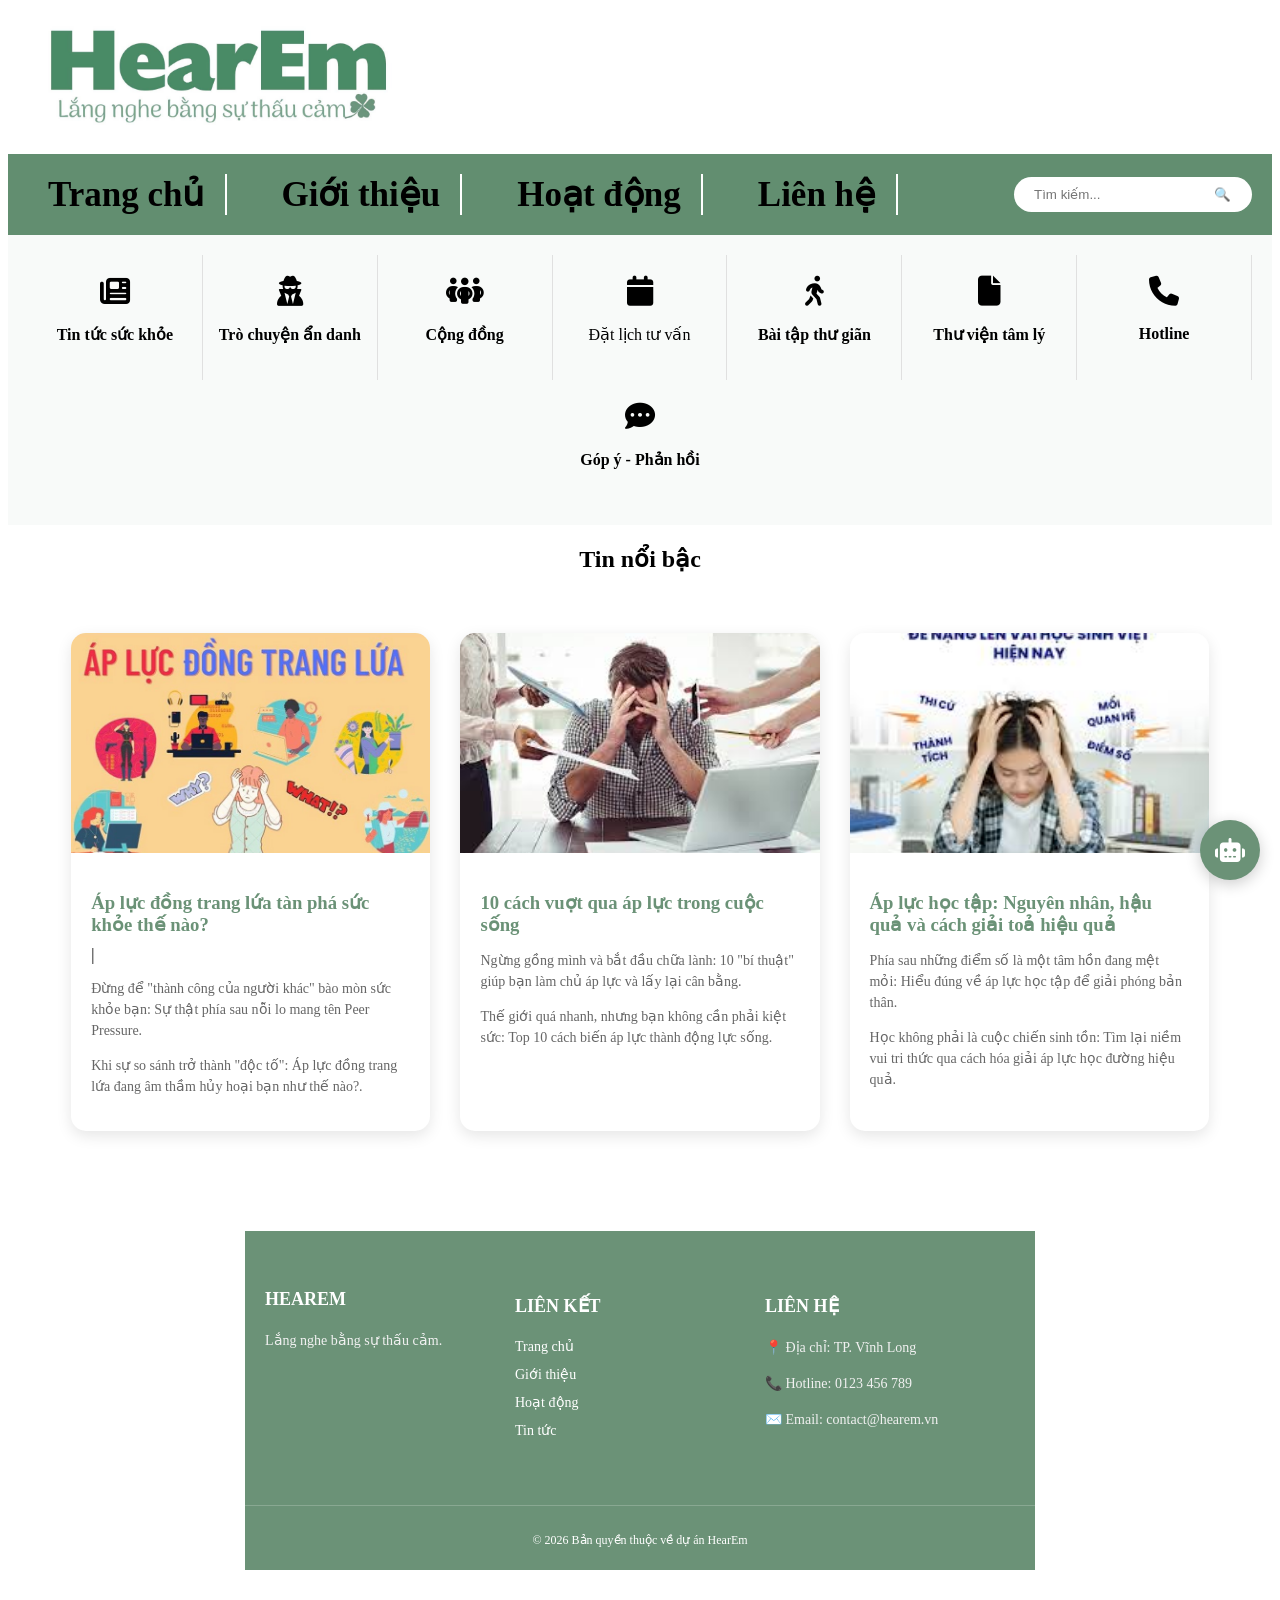
==== index.html @ fcebbf67 "3" ====
<!DOCTYPE html>
<html lang="Vi">
<head>
    <meta charset="UTF-8">
    <title>HearEm</title>
    <link rel="stylesheet" href="index.css">
   <link rel="stylesheet" href="https://cdnjs.cloudflare.com/ajax/libs/font-awesome/6.5.1/css/all.min.css">
</head>
<body>
    <input type="checkbox" id="kich-hoat-premium" style="display: none;">
</div>
    <img src="../img/1.png" alt="HearEm Logo" width="400">
     <div id="menu">
    <nav>
        <div class="nav-links">
            <a href="index.html"> Trang chủ</a>
            <a href="Gioithieu.html">Giới thiệu</a>
            <a href="#">Hoạt động</a>
            <a href="#">Liên hệ</a>
        </div>
        
        <div class="search">
            <input type="text" placeholder="Tìm kiếm...">
            <button type="submit">🔍</button>
        </div>
    </nav>
    </div>
<div class="feature-contain">
    <div class="feature">
        <div class="icon-box"><i class="fa-solid fa-newspaper"></i></div>
        <p><b>Tin tức sức khỏe</b></p>
    </div>

    <div class="feature">
        <div class="icon-box"><i class="fa-solid fa-user-secret"></i></div>
        <p><b>Trò chuyện ẩn danh</b></p>
    </div>

    <div class="feature">
        <div class="icon-box"> <i class="fa-sharp fa-solid fa-people-group"></i></div>
        <p><b>Cộng đồng</b></p>
    </div>

    <div class="feature">
    <div class="icon-box"><i class="fa-solid fa-calendar"></i></div>
    <p>Đặt lịch tư vấn</label></p>
    </div>
    <div class="feature">
        <div class="icon-box"><i class="fa-solid fa-person-walking"></i></div>
        <p><b>Bài tập thư giãn</b></p>
    </div>

    <div class="feature">
        <div class="icon-box"><i class="fa-solid fa-file"></i></div>
        <p><b>Thư viện tâm lý</b></p>
    </div>

    <div class="feature">
        <div class="icon-box"><i class="fa-etch fa-solid fa-phone"></i></div>
        <p><b>Hotline</b></p>
    </div>

    <div class="feature">
        <div class="icon-box"><i class="fa-solid fa-comment-dots"></i></div>
        <p><b>Góp ý - Phản hồi</b></p>
    </div>
</div>
    <div class="title">
        <h2>Tin nổi bậc</h2>
    </div>
    <div class="fontNews">
    <div class="khung">
        <div class="image">
            <img src="img/2.jpg" alt="Áp lực đồng trang lứa">
        </div>
        <div class="contain">
            <h3>Áp lực đồng trang lứa tàn phá sức khỏe thế nào?</h3>|
            <div class="themTin">
                <p>Đừng để "thành công của người khác" bào mòn sức khỏe bạn: Sự thật phía sau nỗi lo mang tên Peer Pressure.</p>
                <p>Khi sự so sánh trở thành "độc tố": Áp lực đồng trang lứa đang âm thầm hủy hoại bạn như thế nào?.</p>
            </div>
        </div>
    </div>
    <div class="khung">
        <div class="image">
            <img src="img/3.jpg" alt="áp lực trong cuộc sống">
        </div>
        <div class="contain">
            <h3>10 cách vuợt qua áp lực trong cuộc sống</h3>
            <div class="themTin">
                <p>Ngừng gồng mình và bắt đầu chữa lành: 10 "bí thuật" giúp bạn làm chủ áp lực và lấy lại cân bằng.</p>
                <p>Thế giới quá nhanh, nhưng bạn không cần phải kiệt sức: Top 10 cách biến áp lực thành động lực sống.</p>
            </div>
        </div>
    </div>
    <div class="khung">
        <div class="image">
            <img src="img/4.jpeg" alt="Áp lực học tập">
        </div>
        <div class="contain">
            <h3>Áp lực học tập: Nguyên nhân, hậu quả và cách giải toả hiệu quả</h3>
            <div class="themTin">
                <p>Phía sau những điểm số là một tâm hồn đang mệt mỏi: Hiểu đúng về áp lực học tập để giải phóng bản thân.</p>
                <p>Học không phải là cuộc chiến sinh tồn: Tìm lại niềm vui tri thức qua cách hóa giải áp lực học đường hiệu quả.</p>    
            </div>
        </div>
    </div>
    <div class="nut-mo-chat" onclick="toggleChat()">
    <i class="fa-solid fa-robot"></i>
</div>
<footer class="chan-trang">
    <div class="khung-footer">
        <div class="cot-chan-trang">
            <h3>HEAREM</h3>
            <p>Lắng nghe bằng sự thấu cảm.</p>
        </div>

        <div class="cot-chan-trang">
            <h4>LIÊN KẾT</h4>
            <ul>
                <li><a href="#">Trang chủ</a></li>
                <li><a href="#">Giới thiệu</a></li>
                <li><a href="#">Hoạt động</a></li>
                <li><a href="#">Tin tức</a></li>
            </ul>
        </div>

        <div class="cot-chan-trang">
            <h4>LIÊN HỆ</h4>
            <p>📍 Địa chỉ: TP. Vĩnh Long</p>
            <p>📞 Hotline: 0123 456 789</p>
            <p>✉️ Email: contact@hearem.vn</p>
        </div>
    </div>

    <div class="dong-ban-quyen">
        <p>© 2026 Bản quyền thuộc về dự án HearEm</p>
    </div>
</footer>
</body>
</html>
---- index.css ----
#menu {
    background-color: #628E70;
    padding:20px;
}

nav {
    display: flex;
    justify-content: space-between; 
    align-items: center; 
}

.nav-links {
    display: flex;
    gap: 35px; 
}


.search {
    background: white;
    padding: 5px 15px;
    border-radius: 20px;
    display: flex;
    align-items: center;
}

.search input {
    border: none;
    outline: none;
    padding: 5px;
}

.search button {
    background: none;
    border: none;
    cursor: pointer;
}
.nav-links a {
    color: #000000; 
    text-decoration: none;
    font-weight: bold;
    padding: 0 20px;               
    border-right: 2px solid white; 
    font-size:35px;
}
/* Khung bao ngoài cùng */
.material-icons {
    font-size: 40px;      
    color: #6B9277;       
    margin-bottom: 5px;
    display: block;
}

.feature:hover{
    color: #4A6753;       
    transform: scale(1.1);
    transition: 0.3s;
}
.feature-contain {
    display: flex;            
    flex-wrap: wrap;          
    justify-content: center;  
    background-color: #f8faf9;
    padding: 20px;
    gap: 0;                  
}

.feature {
    flex: 1;                 
    min-width: 150px;         
    text-align: center;
    padding: 20px 10px;
    border-right: 1px solid #e0e0e0;
    transition: 0.3s;
}
.feature:last-child {
    border-right: none;
}

.feature:hover {
    background-color: white;
    cursor: pointer;
}

.icon-box {
    font-size: 30px;
    margin-bottom: 10px;    
}
.title{
    
    text-align: center;
    padding 10px;
}
.image
{
    with: 80px;
    height:auto;
    min-width: 50px;
    object-fit: cover;
}
.fontNews {
    display: flex;          
    justify-content: center;   
    gap: 30px;                
    padding: 40px 5%;       
    flex-wrap: wrap;         
}
.khung {
    flex: 1;                
    min-width: 300px;      
    max-width: 380px;       
    background: white;
    border-radius: 15px;
    overflow: hidden;
    box-shadow: 0 5px 15px rgba(0,0,0,0.1);
    transition: 0.3s;
    margin-bottom: 20px;   
}

.khung:hover {
    transform: translateY(-10px); 
}
.contain {
    padding: 20px;       
}

.contain h3 {
    color: #6B9277;      
    margin-bottom: 10px;
}

.themTin p {
    font-size: 14px;
    color: #666;       
    line-height: 1.5;   
}
.image {
    width: 100%;
    height: 220px;        
    overflow: hidden;
}

.image img {
    width: 100%;
    height: 100%;          
    object-fit: cover;    
    object-position: center; 
}
.contain {
    padding: 20px;
}
/* Tổng thể chân trang */
.chan-trang {
    background-color: #6B9277; 
    color: white;
    padding: 40px 0 10px 0;
    margin-top: 50px;
}

/* Khung chứa các cột */
.khung-footer {
    max-width: 1200px;
    margin: 0 auto;
    display: flex;
    justify-content: space-around;
    flex-wrap: wrap;
    padding: 0 20px;
}

/* Từng cột nội dung */
.cot-chan-trang {
    flex: 1;
    min-width: 250px;
    margin-bottom: 20px;
}

.cot-chan-trang h3, .cot-chan-trang h4 {
    margin-bottom: 20px;
    font-size: 18px;
}

.cot-chan-trang p {
    font-size: 14px;
    line-height: 1.6;
    color: #f1f1f1;
}

/* Danh sách liên kết */
.cot-chan-trang ul {
    list-style: none;
    padding: 0;
}

.cot-chan-trang ul li {
    margin-bottom: 10px;
}

.cot-chan-trang ul li a {
    color: white;
    text-decoration: none;
    font-size: 14px;
}

.cot-chan-trang ul li a:hover {
    text-decoration: underline;
}

/* Dòng bản quyền dưới cùng */
.dong-ban-quyen {
    text-align: center;
    border-top: 1px solid rgba(255, 255, 255, 0.2);
    margin-top: 30px;
    padding-top: 15px;
    font-size: 12px;
}

.khung-chan-trang {
    max-width: 1200px;    
    margin: 0 auto;         
    display: flex;
    justify-content: space-between; 
    padding: 0 50px;      
    flex-wrap: wrap;
}


.cot-thong-tin {
    flex: 1;
    min-width: 250px;
    padding: 0 15px;      
}


.cot-thong-tin:first-child {
    padding-left: 0;
}


.cot-thong-tin h3 {
    font-size: 24px;
    margin-bottom: 15px;
    color: #ffffff;
    text-transform: uppercase; 
}

.cot-thong-tin p {
    text-align: justify;   
    line-height: 1.6;
}
.nut-mo-chat {
    position: fixed;
    bottom: 20px;
    right: 20px;
    background-color: #6B9277;
    color: white;
    width: 60px;
    height: 60px;
    border-radius: 50%;
    display: flex;
    justify-content: center;
    align-items: center;
    font-size: 24px;
    cursor: pointer;
    box-shadow: 0 4px 15px rgba(0,0,0,0.2);
    z-index: 1000;
}

.lop-phu-premium {
    display: none; 
    position: fixed; 
    top: 0;
    left: 0;
    width: 100vw;
    height: 100vh;
    background: rgba(0, 0, 0, 0.8); 
    z-index: 100000; 
    justify-content: center;
    align-items: center;
}


.hop-thong-bao {
    background: white;
    padding: 40px;
    border-radius: 25px;
    text-align: center;
    width: 90%;
    max-width: 400px;
    box-shadow: 0 15px 40px rgba(0,0,0,0.5);
}

.icon-vuong-mien { font-size: 60px; margin-bottom: 20px; }
.hop-thong-bao h2 { color: #d4af37; margin-bottom: 15px; }

.nut-nang-cap {
    background: #d4af37;
    color: white;
    border: none;
    padding: 12px 25px;
    border-radius: 10px;
    font-weight: bold;
    cursor: pointer;
}

.nut-dong {
    background: #f0f0f0;
    padding: 12px 25px;
    border-radius: 10px;
    cursor: pointer;
    display: inline-block;
}
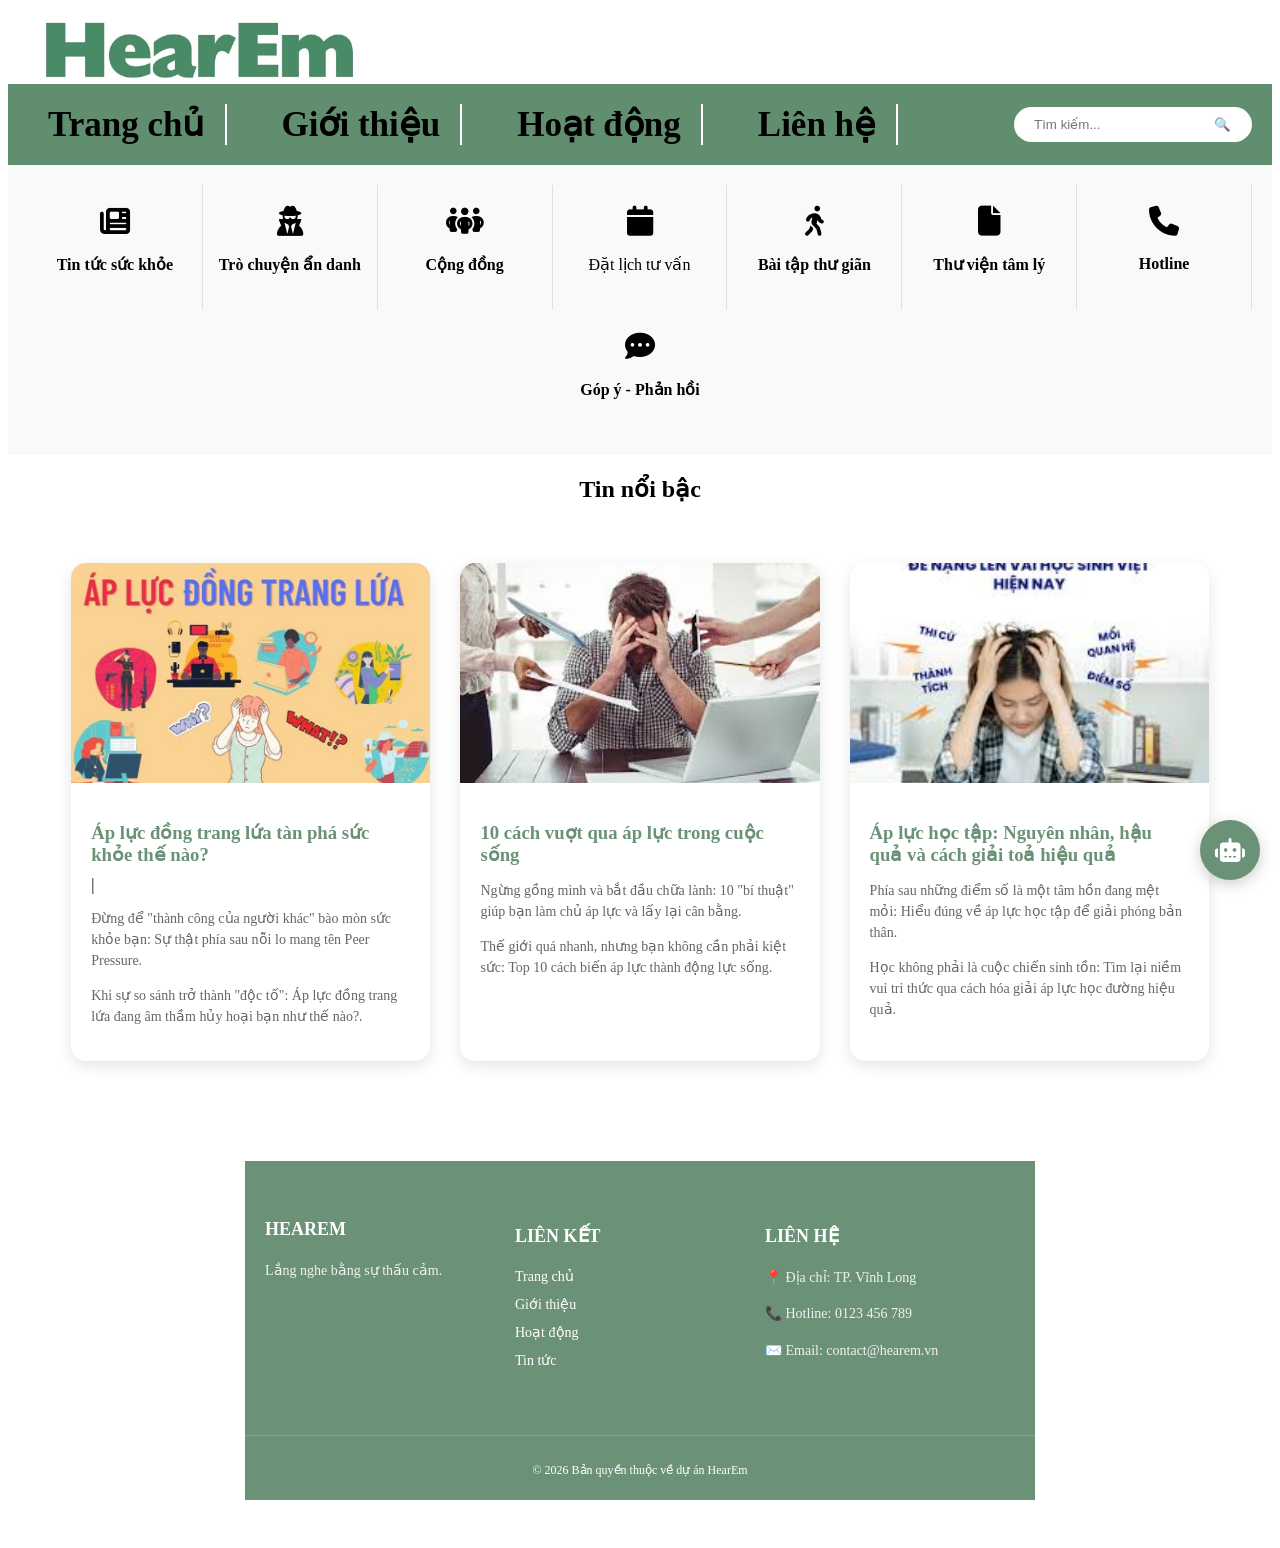
==== commit 8cf3600f: "icon fix" ====
--- a/index.html
+++ b/index.html
@@ -5,11 +5,12 @@
     <title>HearEm</title>
     <link rel="stylesheet" href="index.css">
    <link rel="stylesheet" href="https://cdnjs.cloudflare.com/ajax/libs/font-awesome/6.5.1/css/all.min.css">
+   <link rel="icon" type="image/png" href="img/icon.png">
 </head>
 <body>
     <input type="checkbox" id="kich-hoat-premium" style="display: none;">
 </div>
-    <img src="../img/1.png" alt="HearEm Logo" width="400">
+    <img src="img/HearEm.png" alt="HearEm Logo" width="400">
      <div id="menu">
     <nav>
         <div class="nav-links">
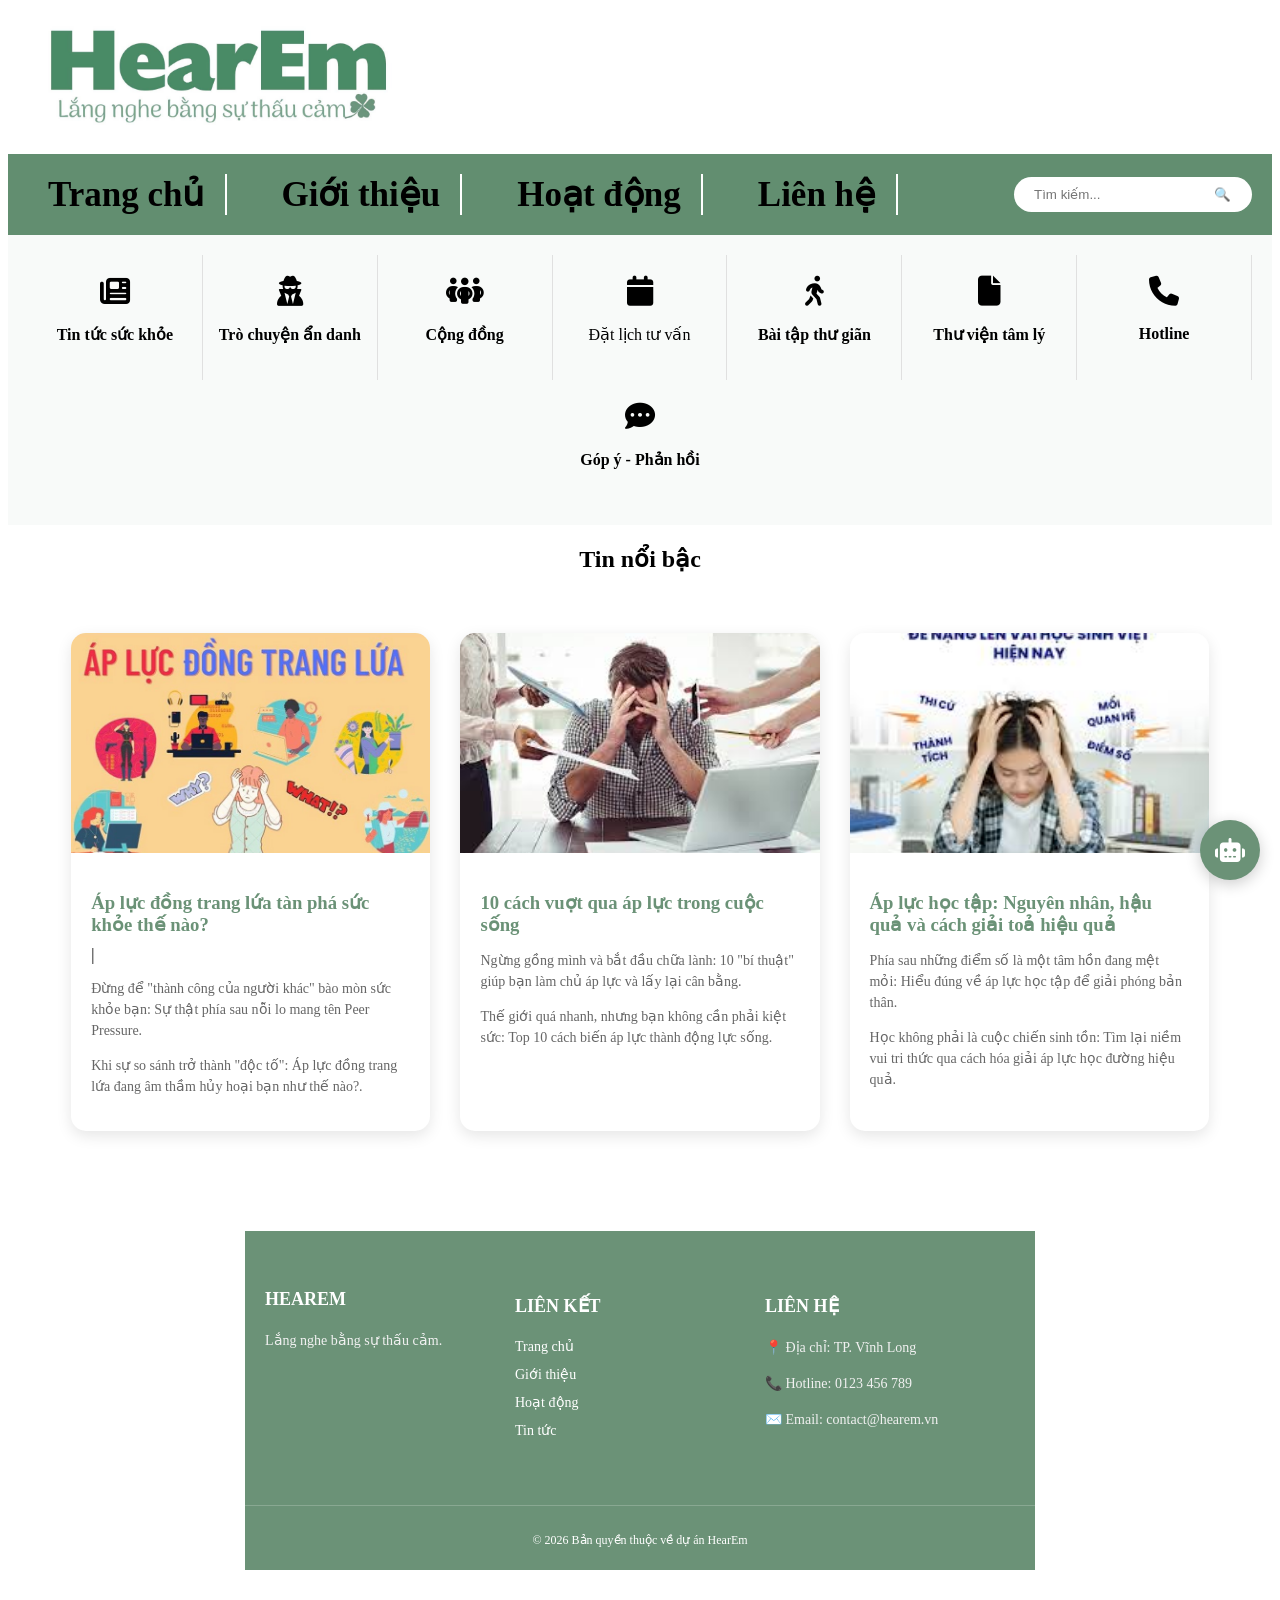
==== commit 580147de: "logo" ====
--- a/index.html
+++ b/index.html
@@ -10,7 +10,7 @@
 <body>
     <input type="checkbox" id="kich-hoat-premium" style="display: none;">
 </div>
-    <img src="img/HearEm.png" alt="HearEm Logo" width="400">
+    <img src="img/1.png" alt="HearEm Logo" width="400">
      <div id="menu">
     <nav>
         <div class="nav-links">
